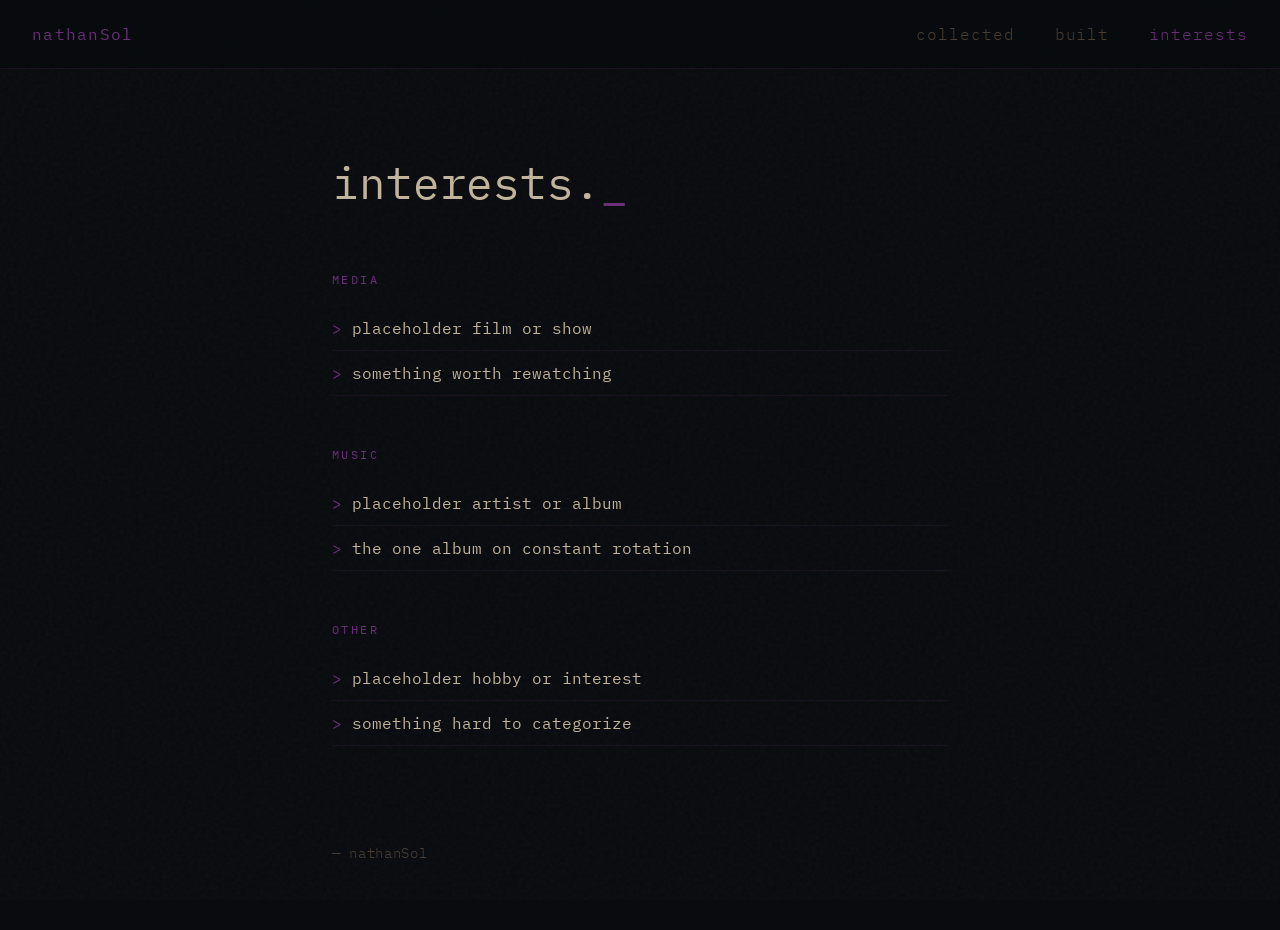
==== likes.html @ 767283fb "rebrand: NeverNathaniel -> nathanSol" ====
<!DOCTYPE html>
<html lang="en">
<head>
  <meta charset="UTF-8">
  <meta name="viewport" content="width=device-width, initial-scale=1.0">
  <title>interests — nathanSol</title>
  <link rel="preconnect" href="https://fonts.googleapis.com">
  <link href="https://fonts.googleapis.com/css2?family=IBM+Plex+Mono:wght@300;400&display=swap" rel="stylesheet">
  <link rel="stylesheet" href="css/style.css">
</head>
<body>
  <nav>
    <span class="site-name"><a href="index.html">nathanSol</a></span>
    <ul>
      <li><a href="useful.html">collected</a></li>
      <li><a href="made.html">built</a></li>
      <li><a href="likes.html" class="active">interests</a></li>
    </ul>
  </nav>

  <main>
    <h1 id="hero"></h1>
    <h2>media</h2>
    <ul class="content-list">
      <li>placeholder film or show</li>
      <li>something worth rewatching</li>
    </ul>

    <h2>music</h2>
    <ul class="content-list">
      <li>placeholder artist or album</li>
      <li>the one album on constant rotation</li>
    </ul>

    <h2>other</h2>
    <ul class="content-list">
      <li>placeholder hobby or interest</li>
      <li>something hard to categorize</li>
    </ul>
  </main>

  <footer>
    &mdash; nathanSol
  </footer>

  <script src="https://code.jquery.com/jquery-3.7.1.min.js"></script>
  <script src="js/typewrite.js"></script>
  <script>
    $(document).ready(function() {
      $('#hero').typewrite({
        actions: [
          { type: 'interests.' }
        ],
        speed: 40,
        showCursor: true,
        blinkingCursor: true,
        cursor: '_'
      });
    });
  </script>
</body>
</html>
---- css/style.css ----
/* portfolio styles */

*, *::before, *::after {
  box-sizing: border-box;
  margin: 0;
  padding: 0;
}

:root {
  --c1: #006466;
  --c2: #065a60;
  --c3: #0b525b;
  --c4: #144552;
  --c5: #1b3a4b;
  --c6: #212f45;
  --c7: #272640;
  --c8: #312244;
  --c9: #3e1f47;
  --c10: #4d194d;
  --bg: #090b0f;
  --text: #c2b49a;
  --text-dim: #4a3f32;
  --accent: #6b2f7a;
  --font: 'IBM Plex Mono', 'Courier New', monospace;
}

html, body {
  min-height: 100%;
}

/* subtle noise grain overlay for depth */
body::before {
  content: '';
  position: fixed;
  inset: 0;
  background-image: url("data:image/svg+xml,%3Csvg viewBox='0 0 256 256' xmlns='http://www.w3.org/2000/svg'%3E%3Cfilter id='noise'%3E%3CfeTurbulence type='fractalNoise' baseFrequency='0.9' numOctaves='4' stitchTiles='stitch'/%3E%3C/filter%3E%3Crect width='100%25' height='100%25' filter='url(%23noise)' opacity='1'/%3E%3C/svg%3E");
  opacity: 0.035;
  pointer-events: none;
  z-index: 0;
}

body {
  font-family: var(--font);
  font-weight: 300;
  background: var(--bg);
  color: var(--text);
  line-height: 1.75;
  font-size: 1rem;
}

/* NAV */

nav {
  position: fixed;
  top: 0;
  left: 0;
  right: 0;
  display: flex;
  justify-content: space-between;
  align-items: center;
  padding: 1.25rem 2rem;
  background: rgba(9, 11, 15, 0.92);
  border-bottom: 1px solid rgba(107, 47, 122, 0.2);
  z-index: 100;
}

.site-name a {
  color: var(--accent);
  text-decoration: none;
  font-weight: 400;
  letter-spacing: 0.08em;
}

nav ul {
  list-style: none;
  display: flex;
  gap: 2.5rem;
}

nav ul li a {
  color: var(--text-dim);
  text-decoration: none;
  letter-spacing: 0.06em;
  transition: color 0.15s;
}

nav ul li a:hover,
nav ul li a.active {
  color: var(--accent);
}

/* MAIN */

main {
  position: relative;
  z-index: 1;
  max-width: 680px;
  margin: 0 auto;
  padding: 9rem 2rem 4rem;
}

h1#hero {
  font-size: 2.75rem;
  font-weight: 400;
  color: var(--text);
  margin-bottom: 3rem;
  min-height: 3.75rem;
  letter-spacing: 0.02em;
}

/* Cursor blink from typewrite.js */
.blinkingCursor {
  color: var(--accent);
  font-weight: 400;
}

/* CONTENT */

h2 {
  font-size: 0.75rem;
  font-weight: 400;
  color: var(--accent);
  margin: 3rem 0 1rem;
  text-transform: uppercase;
  letter-spacing: 0.2em;
}

p {
  margin-bottom: 1.5rem;
  color: var(--text);
  font-weight: 400;
}

ul.content-list {
  list-style: none;
  margin-bottom: 2rem;
}

ul.content-list li {
  padding: 0.5rem 0;
  border-bottom: 1px solid rgba(107, 47, 122, 0.15);
  color: var(--text);
  font-weight: 400;
}

ul.content-list li::before {
  content: '> ';
  color: var(--accent);
}

ul.content-list li a {
  color: var(--text);
  text-decoration: none;
  transition: color 0.15s;
}

ul.content-list li a:hover {
  color: var(--accent);
}

/* FOOTER */

footer {
  position: relative;
  z-index: 1;
  max-width: 680px;
  margin: 0 auto;
  padding: 0 2rem 4rem;
  color: var(--text-dim);
  font-size: 0.85rem;
  letter-spacing: 0.05em;
}
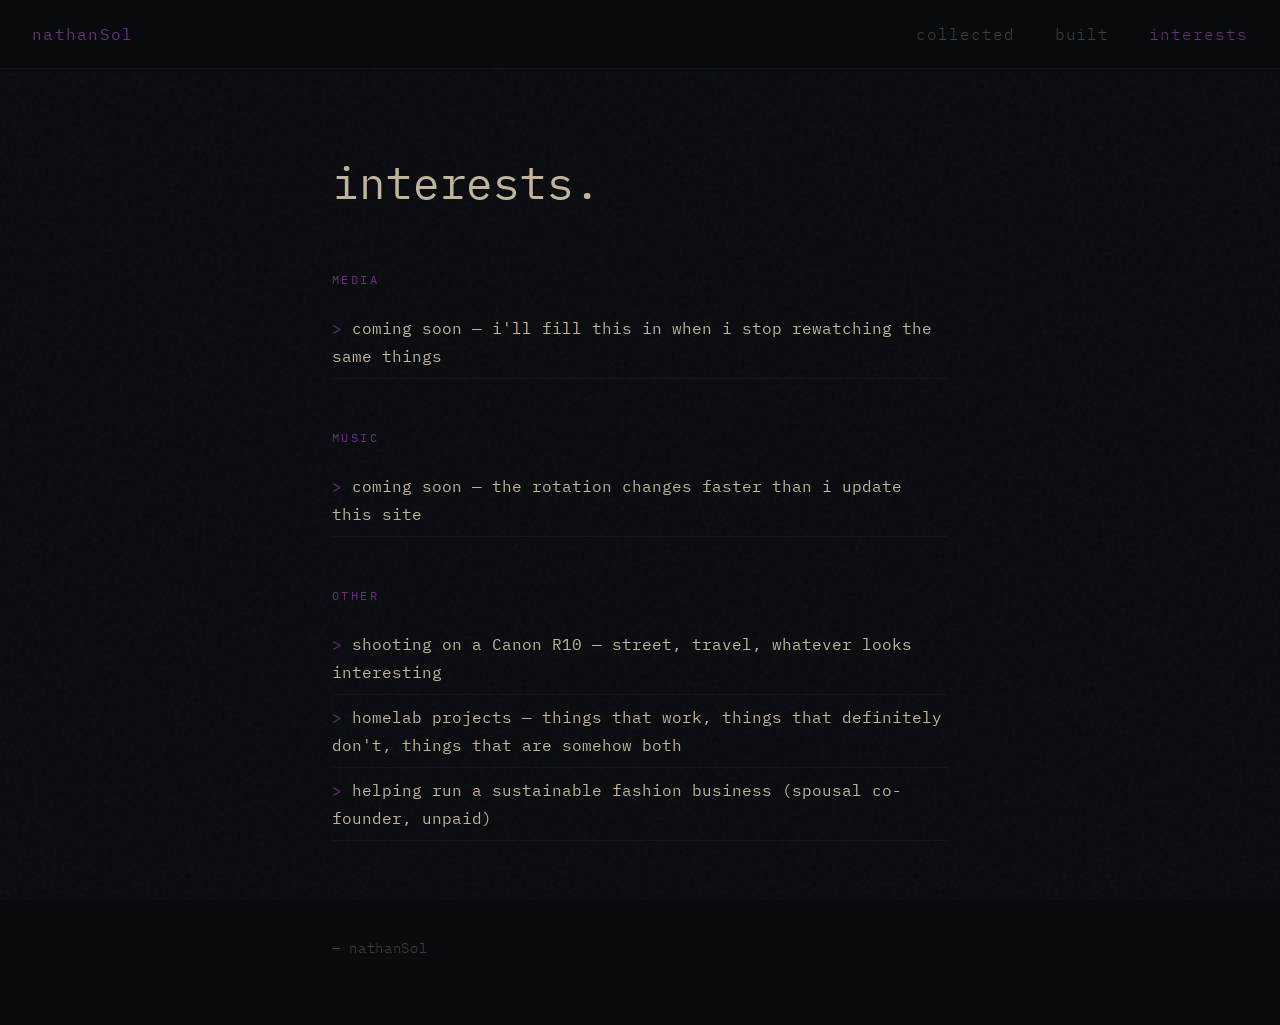
==== commit 3325ebe5: "Fill in site content from LinkedIn profile Replace all placeholder text with real content — home int" ====
--- a/likes.html
+++ b/likes.html
@@ -22,20 +22,19 @@
     <h1 id="hero"></h1>
     <h2>media</h2>
     <ul class="content-list">
-      <li>placeholder film or show</li>
-      <li>something worth rewatching</li>
+      <li>coming soon — i'll fill this in when i stop rewatching the same things</li>
     </ul>
 
     <h2>music</h2>
     <ul class="content-list">
-      <li>placeholder artist or album</li>
-      <li>the one album on constant rotation</li>
+      <li>coming soon — the rotation changes faster than i update this site</li>
     </ul>
 
     <h2>other</h2>
     <ul class="content-list">
-      <li>placeholder hobby or interest</li>
-      <li>something hard to categorize</li>
+      <li>shooting on a Canon R10 — street, travel, whatever looks interesting</li>
+      <li>homelab projects — things that work, things that definitely don't, things that are somehow both</li>
+      <li>helping run a sustainable fashion business (spousal co-founder, unpaid)</li>
     </ul>
   </main>
 
--- a/css/style.css
+++ b/css/style.css
@@ -158,6 +158,34 @@
   color: var(--accent);
 }
 
+/* DIAGRAMS */
+
+.diagram-block {
+  margin-bottom: 2rem;
+}
+
+.diagram-label {
+  font-size: 0.85rem;
+  color: var(--text-dim);
+  margin-bottom: 0.75rem;
+}
+
+.diagram-label::before {
+  content: '> ';
+  color: var(--accent);
+}
+
+.diagram-img {
+  max-width: 100%;
+  border: 1px solid rgba(107, 47, 122, 0.2);
+  display: block;
+  cursor: zoom-in;
+}
+
+.diagram-img:hover {
+  border-color: var(--accent);
+}
+
 /* FOOTER */
 
 footer {
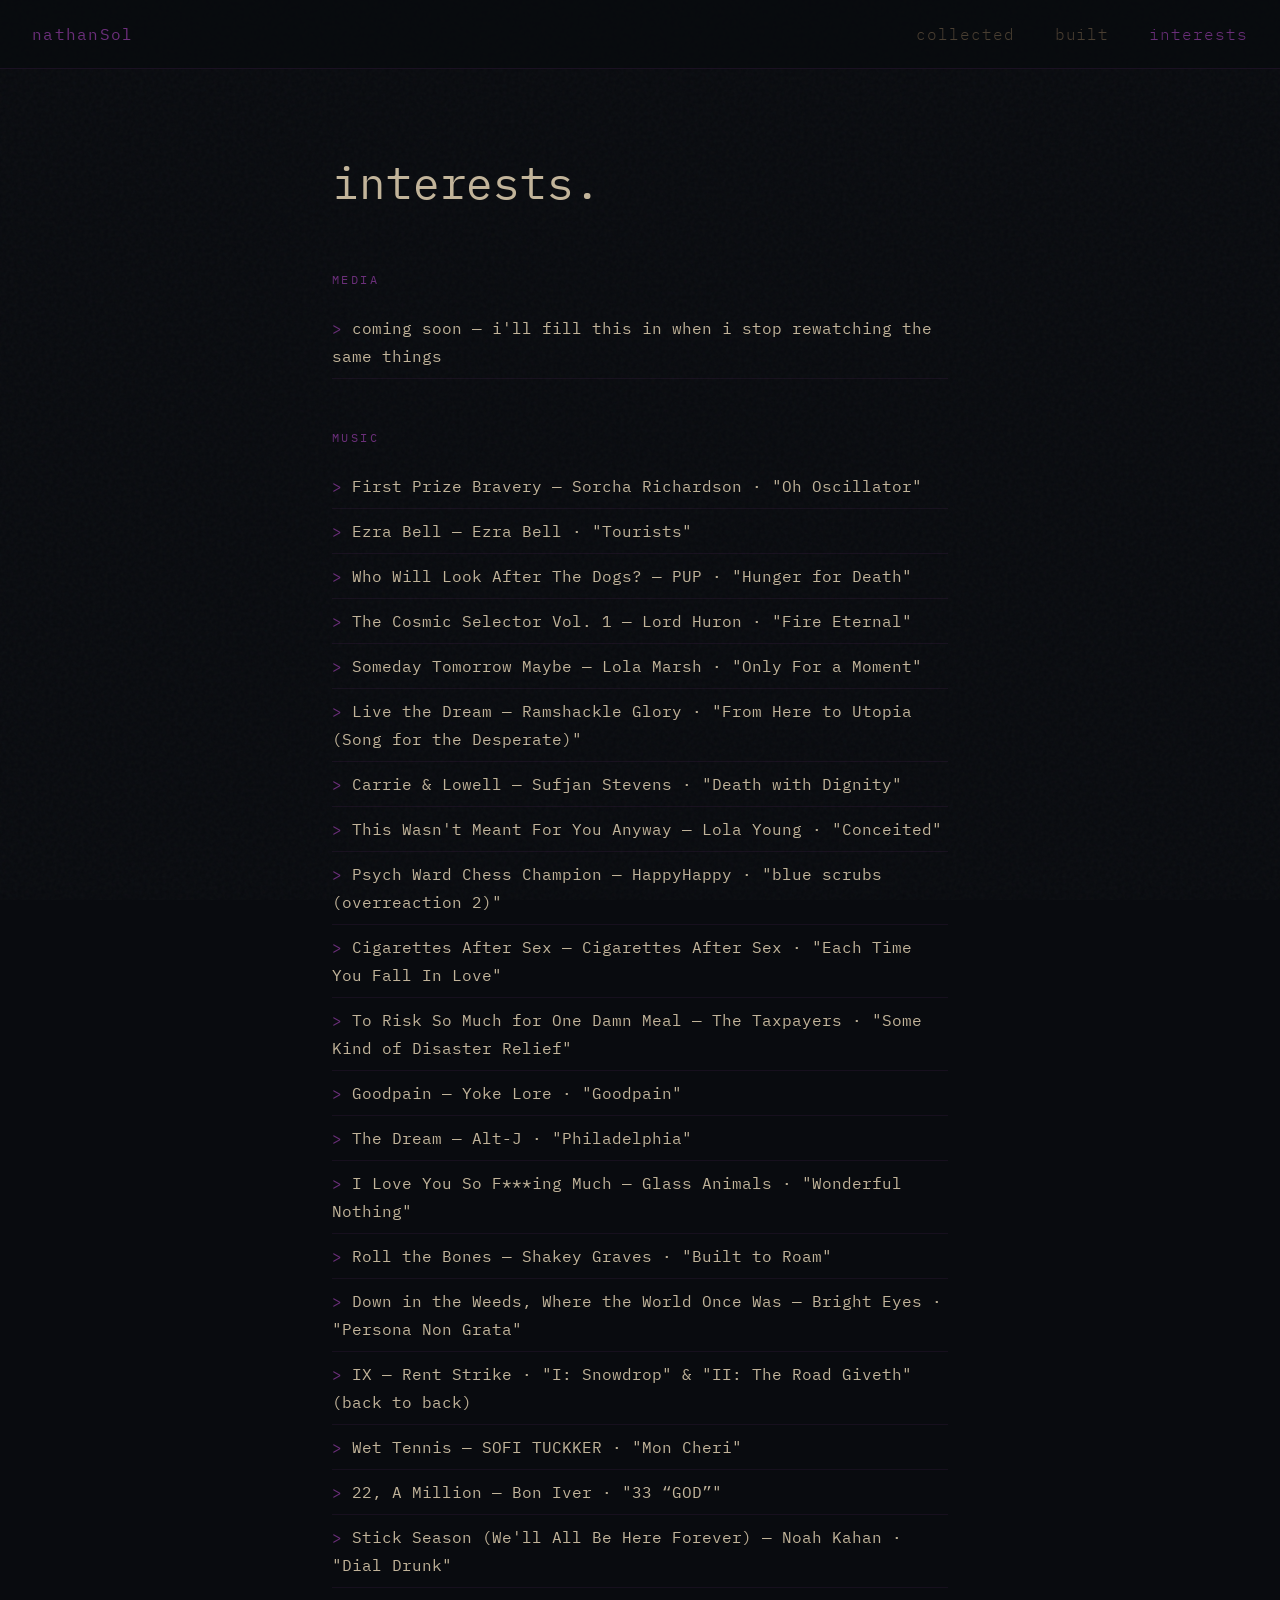
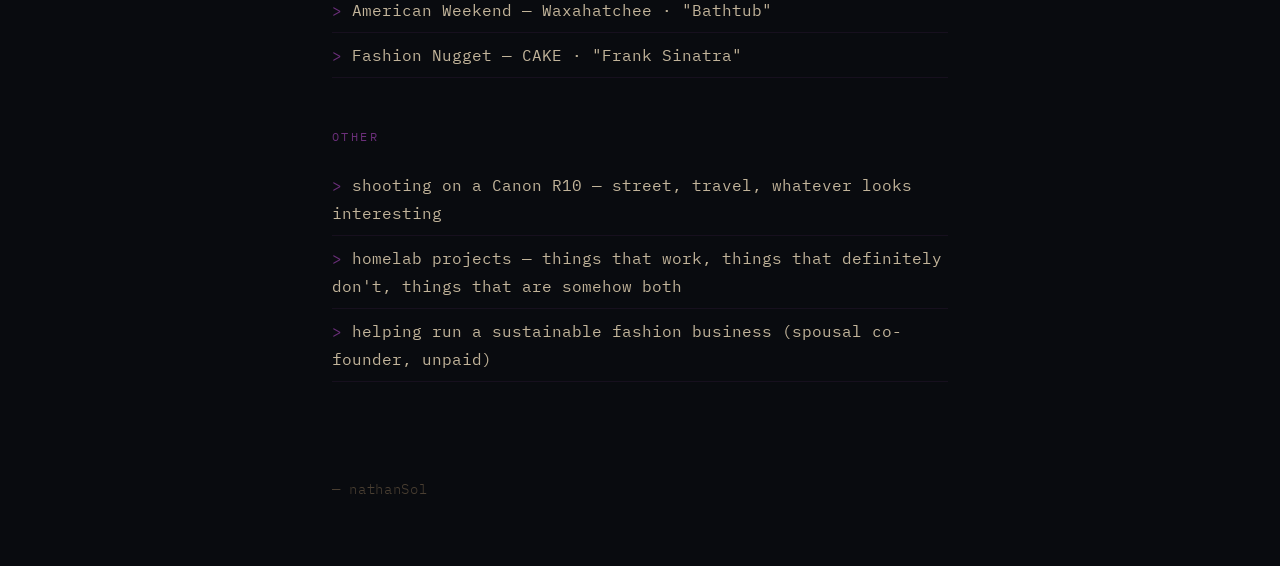
==== commit d9255540: "Add favorite albums to music section 22 albums with Spotify links and favorite track for each.  http" ====
--- a/likes.html
+++ b/likes.html
@@ -27,7 +27,28 @@
 
     <h2>music</h2>
     <ul class="content-list">
-      <li>coming soon — the rotation changes faster than i update this site</li>
+      <li><a href="https://open.spotify.com/album/5DNRLMYCFWYiXrp9RPdCM9" target="_blank">First Prize Bravery</a> — Sorcha Richardson &middot; "Oh Oscillator"</li>
+      <li><a href="https://open.spotify.com/album/3g8bK0bsf4EfyQRO0UWEX2" target="_blank">Ezra Bell</a> — Ezra Bell &middot; "Tourists"</li>
+      <li><a href="https://open.spotify.com/album/5wTc5JHsIufcPGetKKnrlv" target="_blank">Who Will Look After The Dogs?</a> — PUP &middot; "Hunger for Death"</li>
+      <li><a href="https://open.spotify.com/album/6lpG635tVIMn2WAN2QG9Sp" target="_blank">The Cosmic Selector Vol. 1</a> — Lord Huron &middot; "Fire Eternal"</li>
+      <li><a href="https://open.spotify.com/album/6ECJjotZuyQKgw3VtMWpVy" target="_blank">Someday Tomorrow Maybe</a> — Lola Marsh &middot; "Only For a Moment"</li>
+      <li><a href="https://open.spotify.com/album/217MWnvPkioCSCh1LO8YBr" target="_blank">Live the Dream</a> — Ramshackle Glory &middot; "From Here to Utopia (Song for the Desperate)"</li>
+      <li><a href="https://open.spotify.com/album/64xtjfsPHNHch0CZ7fPTjS" target="_blank">Carrie &amp; Lowell</a> — Sufjan Stevens &middot; "Death with Dignity"</li>
+      <li><a href="https://open.spotify.com/album/3uTpTaMOynCYKV5AtgeO2U" target="_blank">This Wasn't Meant For You Anyway</a> — Lola Young &middot; "Conceited"</li>
+      <li><a href="https://open.spotify.com/album/0aCD0HM4xCXzUVWzCOQF9H" target="_blank">Psych Ward Chess Champion</a> — HappyHappy &middot; "blue scrubs (overreaction 2)"</li>
+      <li><a href="https://open.spotify.com/album/2mxFsS5yylSTHNivV53HoA" target="_blank">Cigarettes After Sex</a> — Cigarettes After Sex &middot; "Each Time You Fall In Love"</li>
+      <li><a href="https://open.spotify.com/album/7HMK86OcHoX1ZEtlcsJyLJ" target="_blank">To Risk So Much for One Damn Meal</a> — The Taxpayers &middot; "Some Kind of Disaster Relief"</li>
+      <li><a href="https://open.spotify.com/album/7soDnur2TfBoEJETTCws91" target="_blank">Goodpain</a> — Yoke Lore &middot; "Goodpain"</li>
+      <li><a href="https://open.spotify.com/album/5ogYKSRRlVAgMzv09HFeIn" target="_blank">The Dream</a> — Alt-J &middot; "Philadelphia"</li>
+      <li><a href="https://open.spotify.com/album/5i6LJyHq9wxLSecf0N2Iuw" target="_blank">I Love You So F***ing Much</a> — Glass Animals &middot; "Wonderful Nothing"</li>
+      <li><a href="https://open.spotify.com/album/6gujv1pAaPxIvDbv1hYq18" target="_blank">Roll the Bones</a> — Shakey Graves &middot; "Built to Roam"</li>
+      <li><a href="https://open.spotify.com/album/1GMHBkCYVzWqrrczVDBJKm" target="_blank">Down in the Weeds, Where the World Once Was</a> — Bright Eyes &middot; "Persona Non Grata"</li>
+      <li><a href="https://open.spotify.com/album/6YNjPwsWQ4LLBk7LMQQxMf" target="_blank">IX</a> — Rent Strike &middot; "I: Snowdrop" &amp; "II: The Road Giveth" (back to back)</li>
+      <li><a href="https://open.spotify.com/album/1u54eF07irCSSssyDG67R2" target="_blank">Wet Tennis</a> — SOFI TUCKKER &middot; "Mon Cheri"</li>
+      <li><a href="https://open.spotify.com/album/4bJCKmpKgti10f3ltz6LLl" target="_blank">22, A Million</a> — Bon Iver &middot; "33 &#8220;GOD&#8221;"</li>
+      <li><a href="https://open.spotify.com/album/1pb3je8gXTs5dpRRTKhHRC" target="_blank">Stick Season (We'll All Be Here Forever)</a> — Noah Kahan &middot; "Dial Drunk"</li>
+      <li><a href="https://open.spotify.com/album/70rEcVmTrburW4qAlMEZx3" target="_blank">American Weekend</a> — Waxahatchee &middot; "Bathtub"</li>
+      <li><a href="https://open.spotify.com/album/6kPOXxCYCdXBzEbb9dqE90" target="_blank">Fashion Nugget</a> — CAKE &middot; "Frank Sinatra"</li>
     </ul>
 
     <h2>other</h2>
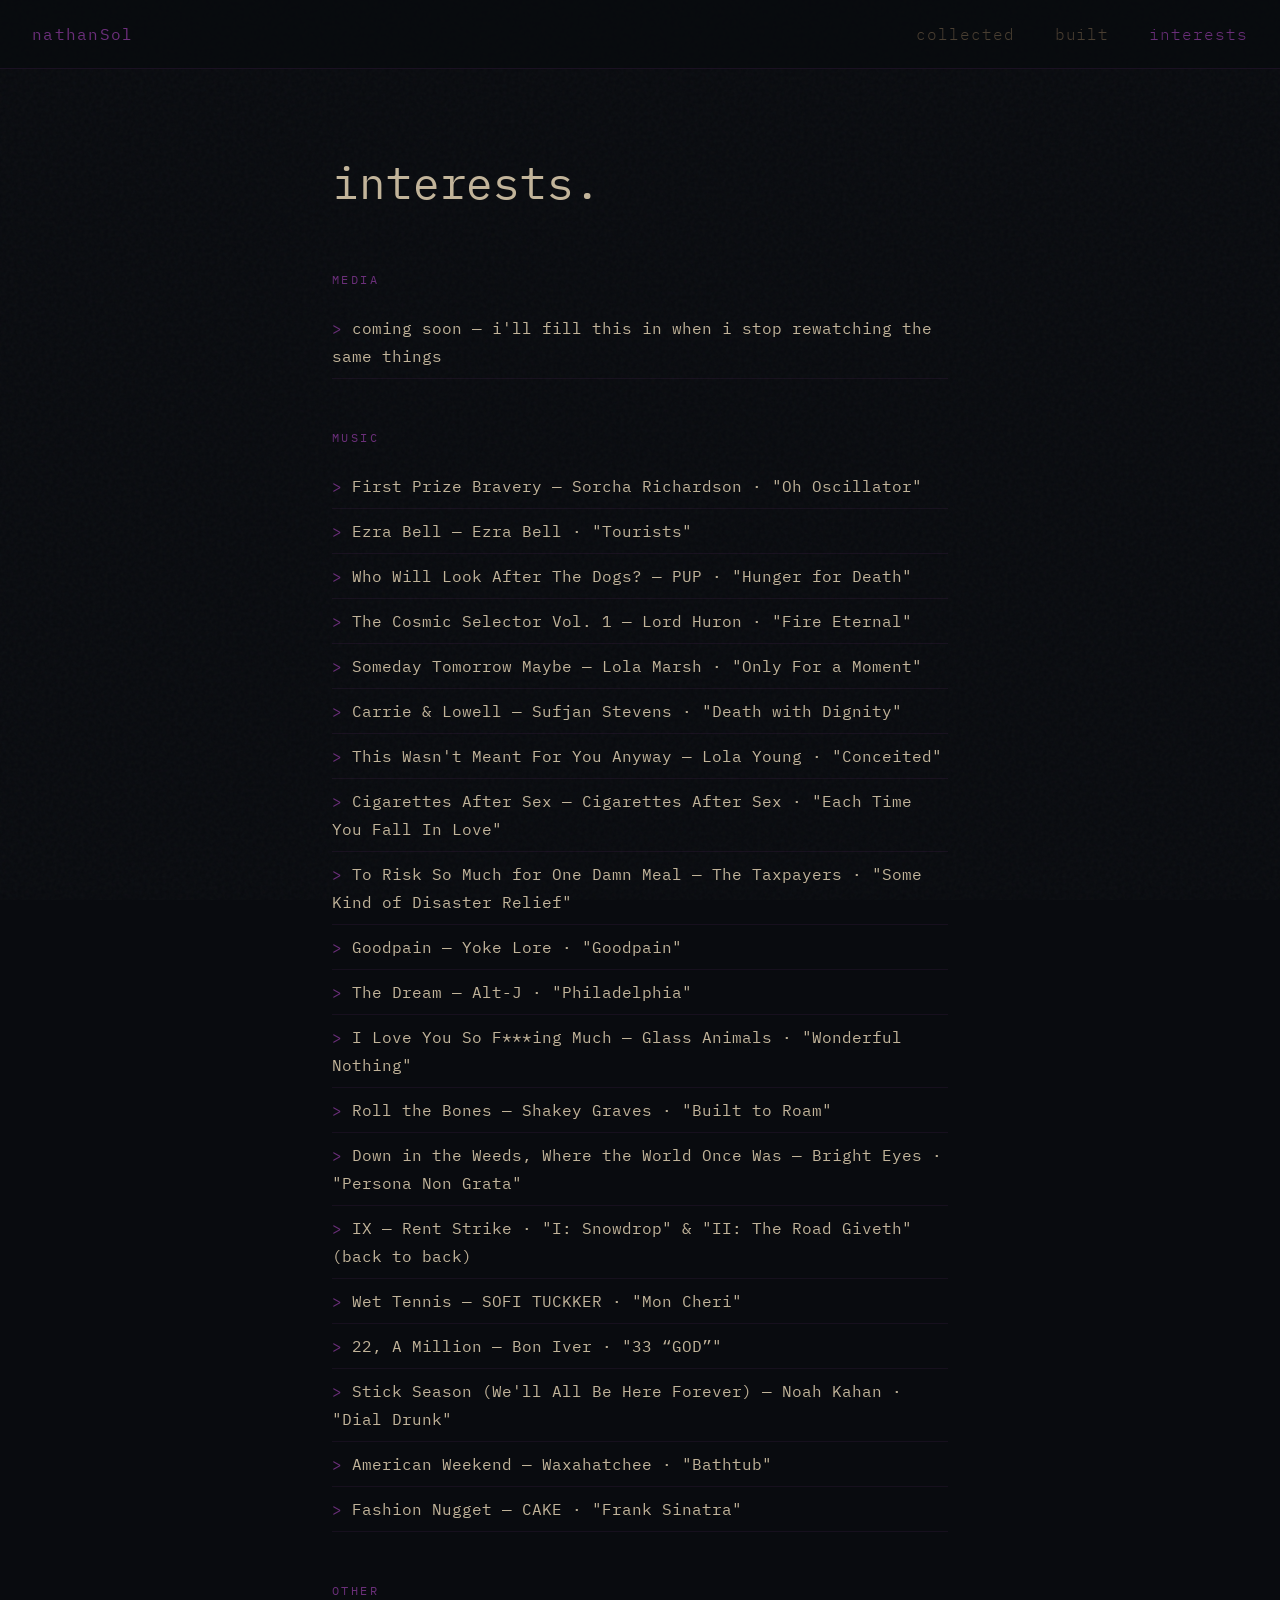
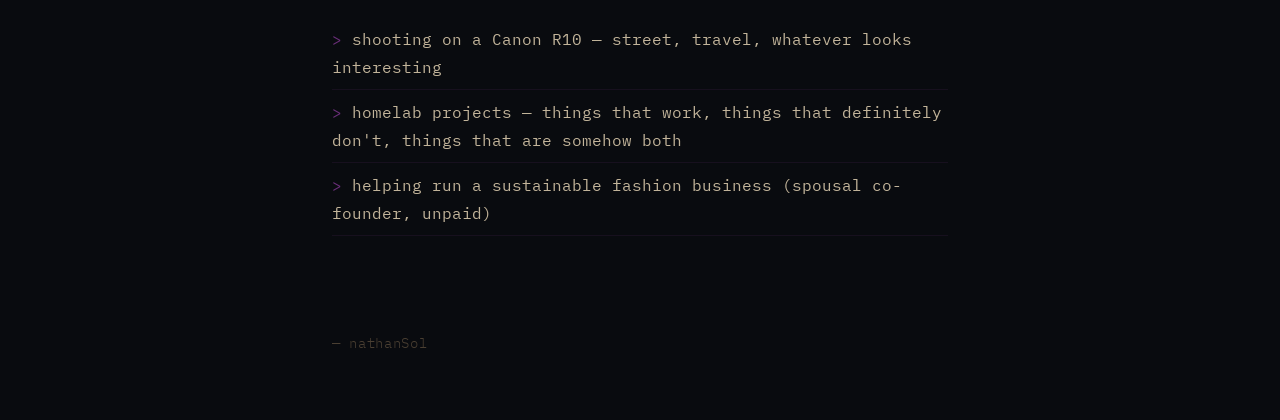
==== commit 7de8b1ce: "Remove three albums from music list https://claude.ai/code/session_01H93qmtrZa9aXh9QQGqGhLP" ====
--- a/likes.html
+++ b/likes.html
@@ -32,10 +32,8 @@
       <li><a href="https://open.spotify.com/album/5wTc5JHsIufcPGetKKnrlv" target="_blank">Who Will Look After The Dogs?</a> — PUP &middot; "Hunger for Death"</li>
       <li><a href="https://open.spotify.com/album/6lpG635tVIMn2WAN2QG9Sp" target="_blank">The Cosmic Selector Vol. 1</a> — Lord Huron &middot; "Fire Eternal"</li>
       <li><a href="https://open.spotify.com/album/6ECJjotZuyQKgw3VtMWpVy" target="_blank">Someday Tomorrow Maybe</a> — Lola Marsh &middot; "Only For a Moment"</li>
-      <li><a href="https://open.spotify.com/album/217MWnvPkioCSCh1LO8YBr" target="_blank">Live the Dream</a> — Ramshackle Glory &middot; "From Here to Utopia (Song for the Desperate)"</li>
       <li><a href="https://open.spotify.com/album/64xtjfsPHNHch0CZ7fPTjS" target="_blank">Carrie &amp; Lowell</a> — Sufjan Stevens &middot; "Death with Dignity"</li>
       <li><a href="https://open.spotify.com/album/3uTpTaMOynCYKV5AtgeO2U" target="_blank">This Wasn't Meant For You Anyway</a> — Lola Young &middot; "Conceited"</li>
-      <li><a href="https://open.spotify.com/album/0aCD0HM4xCXzUVWzCOQF9H" target="_blank">Psych Ward Chess Champion</a> — HappyHappy &middot; "blue scrubs (overreaction 2)"</li>
       <li><a href="https://open.spotify.com/album/2mxFsS5yylSTHNivV53HoA" target="_blank">Cigarettes After Sex</a> — Cigarettes After Sex &middot; "Each Time You Fall In Love"</li>
       <li><a href="https://open.spotify.com/album/7HMK86OcHoX1ZEtlcsJyLJ" target="_blank">To Risk So Much for One Damn Meal</a> — The Taxpayers &middot; "Some Kind of Disaster Relief"</li>
       <li><a href="https://open.spotify.com/album/7soDnur2TfBoEJETTCws91" target="_blank">Goodpain</a> — Yoke Lore &middot; "Goodpain"</li>
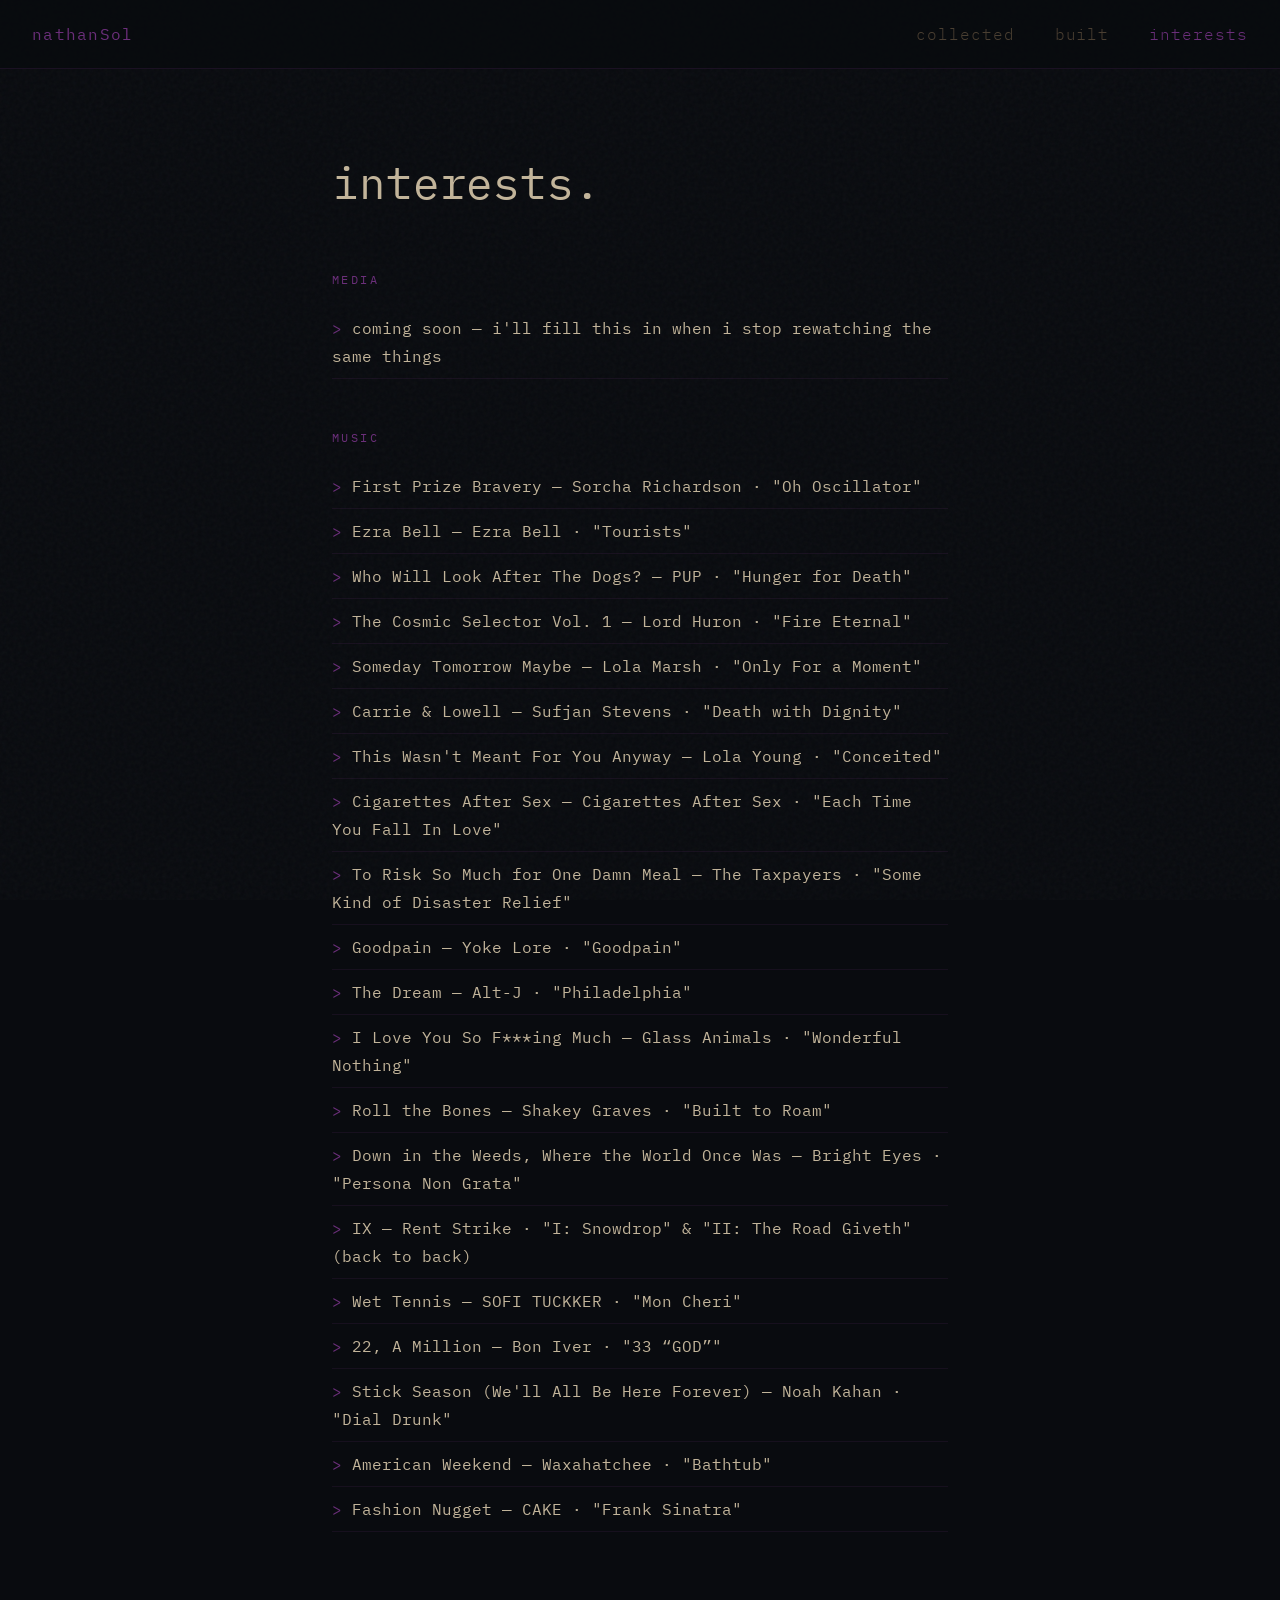
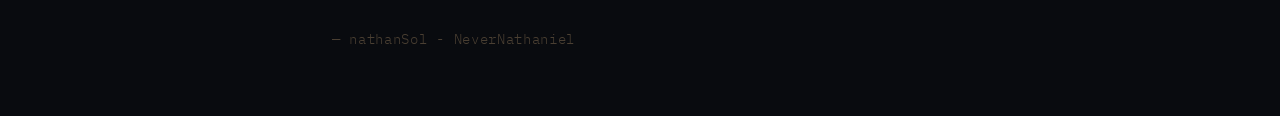
==== commit 85addf62: "Remove unnecessary content and update footer name" ====
--- a/likes.html
+++ b/likes.html
@@ -48,17 +48,10 @@
       <li><a href="https://open.spotify.com/album/70rEcVmTrburW4qAlMEZx3" target="_blank">American Weekend</a> — Waxahatchee &middot; "Bathtub"</li>
       <li><a href="https://open.spotify.com/album/6kPOXxCYCdXBzEbb9dqE90" target="_blank">Fashion Nugget</a> — CAKE &middot; "Frank Sinatra"</li>
     </ul>
-
-    <h2>other</h2>
-    <ul class="content-list">
-      <li>shooting on a Canon R10 — street, travel, whatever looks interesting</li>
-      <li>homelab projects — things that work, things that definitely don't, things that are somehow both</li>
-      <li>helping run a sustainable fashion business (spousal co-founder, unpaid)</li>
-    </ul>
   </main>
 
   <footer>
-    &mdash; nathanSol
+    &mdash; nathanSol - NeverNathaniel
   </footer>
 
   <script src="https://code.jquery.com/jquery-3.7.1.min.js"></script>
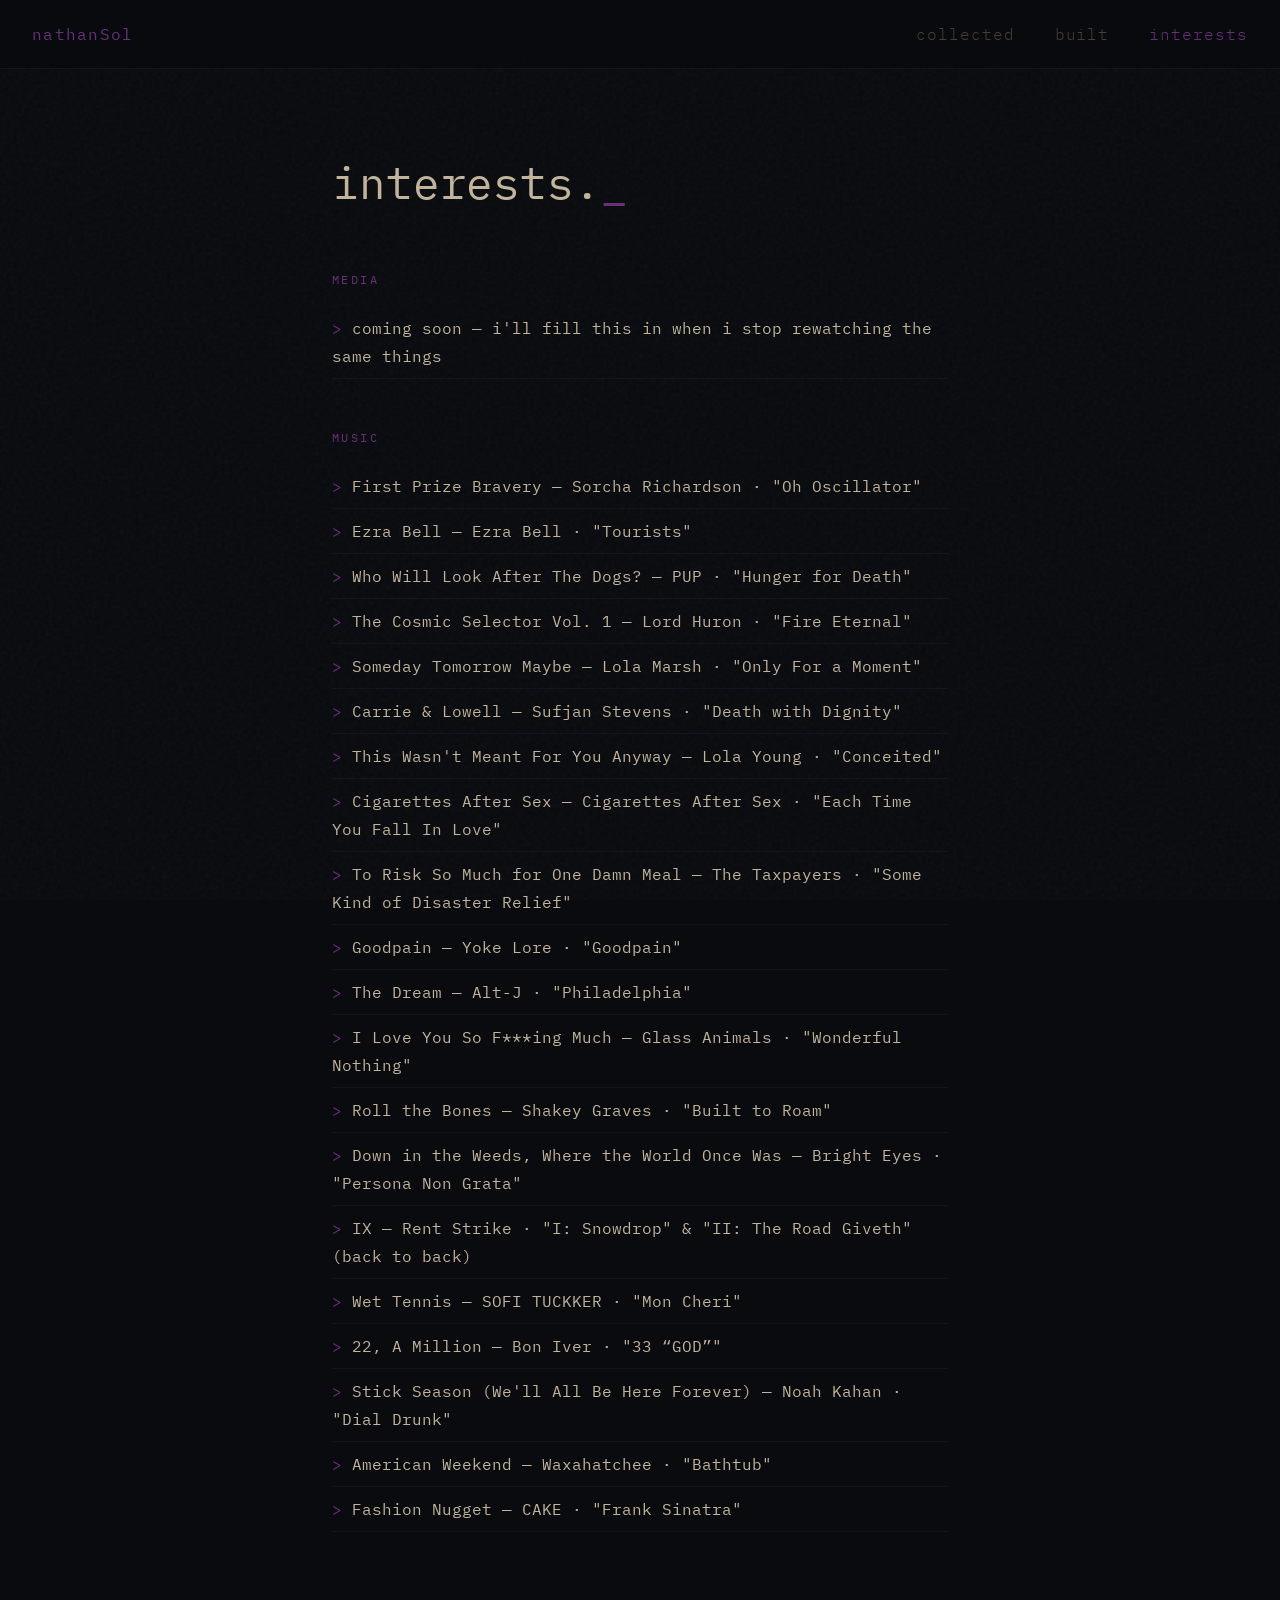
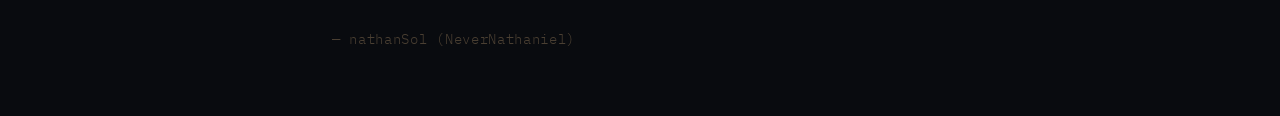
==== commit c2534fc0: "Update footer attribution format" ====
--- a/likes.html
+++ b/likes.html
@@ -51,7 +51,7 @@
   </main>
 
   <footer>
-    &mdash; nathanSol - NeverNathaniel
+    &mdash; nathanSol (NeverNathaniel)
   </footer>
 
   <script src="https://code.jquery.com/jquery-3.7.1.min.js"></script>
